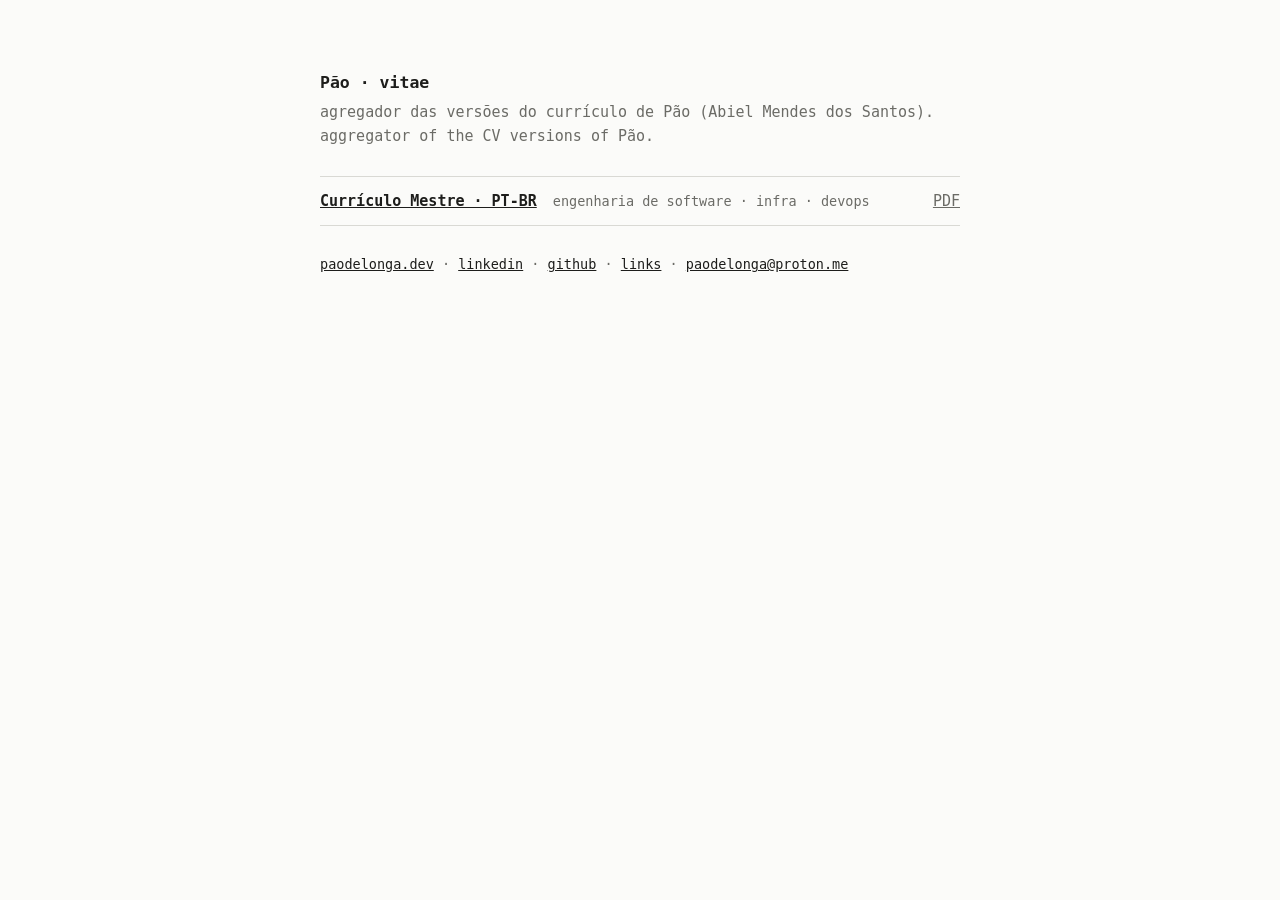
==== index.html @ f2de975d "feat(vitae): redesenha a página e revisa o currículo mestre - página em HTML no estilo do linker, co" ====
<!doctype html>
<html lang="pt-br">

<head>
    <meta charset="UTF-8">
    <meta name="viewport" content="width=device-width, initial-scale=1.0">
    <meta name="description" content="vitae · currículos do Pão (Abiel Mendes dos Santos)">
    <title>Pão · vitae</title>
    <style>
        :root {
            --bg: #fbfbf9;
            --fg: #1d1d1b;
            --muted: #6b6b66;
            --link: #1d1d1b;
            --line: #d9d9d4;
        }

        @media (prefers-color-scheme: dark) {
            :root:not([data-theme="light"]) {
                --bg: #161614;
                --fg: #e8e8e3;
                --muted: #9a9a93;
                --link: #e8e8e3;
                --line: #3a3a36;
            }
        }

        :root[data-theme="dark"] {
            --bg: #161614;
            --fg: #e8e8e3;
            --muted: #9a9a93;
            --link: #e8e8e3;
            --line: #3a3a36;
        }

        body {
            background: var(--bg);
            color: var(--fg);
            font-family: ui-monospace, SFMono-Regular, Menlo, Consolas, monospace;
            font-size: 15px;
            line-height: 1.6;
            margin: 0;
            padding: 16px;
        }

        main {
            max-width: 640px;
            margin: 6vh auto;
        }

        h1 {
            font-size: 1.1em;
            margin: 0 0 4px;
        }

        .sub {
            color: var(--muted);
            margin: 0 0 28px;
        }

        ul {
            list-style: none;
            padding: 0;
            margin: 0 0 28px;
        }

        li {
            border-top: 1px solid var(--line);
            padding: 12px 0;
            display: flex;
            flex-wrap: wrap;
            gap: 4px 16px;
            align-items: baseline;
        }

        li:last-child {
            border-bottom: 1px solid var(--line);
        }

        li a.name {
            color: var(--link);
            font-weight: 600;
        }

        li .meta {
            color: var(--muted);
            font-size: 0.9em;
        }

        li .pdf {
            margin-left: auto;
            color: var(--muted);
        }

        a {
            color: var(--link);
        }

        footer {
            color: var(--muted);
            font-size: 0.9em;
        }

        @media (max-width: 480px) {
            li .pdf {
                margin-left: 0;
            }
        }
    </style>
</head>

<body>
    <main>
        <h1>Pão · vitae</h1>
        <p class="sub">
            agregador das versões do currículo de Pão (Abiel Mendes dos Santos).<br>
            aggregator of the CV versions of Pão.
        </p>

        <ul>
            <li>
                <a class="name" href="./curriculum-abiel_mendes-pt_br-full.html">Currículo Mestre · PT-BR</a>
                <span class="meta">engenharia de software · infra · devops</span>
                <a class="pdf" href="./curriculum-abiel_mendes-pt_br-full.pdf">PDF</a>
            </li>
            <!-- <li>
                <a class="name" href="./curriculum-abiel_mendes-pt_br-minimal.html">Mínimo · PT-BR</a>
                <span class="meta">versão curta</span>
                <a class="pdf" href="./curriculum-abiel_mendes-pt_br-minimal.pdf">PDF</a>
            </li> -->
        </ul>

        <footer>
            <a href="https://paodelonga.dev">paodelonga.dev</a> ·
            <a href="https://linkedin.com/in/paodelonga">linkedin</a> ·
            <a href="https://github.com/paodelonga">github</a> ·
            <a href="https://linker.paodelonga.dev">links</a> ·
            <a href="mailto:paodelonga@proton.me">paodelonga@proton.me</a>
        </footer>
    </main>
</body>

</html>
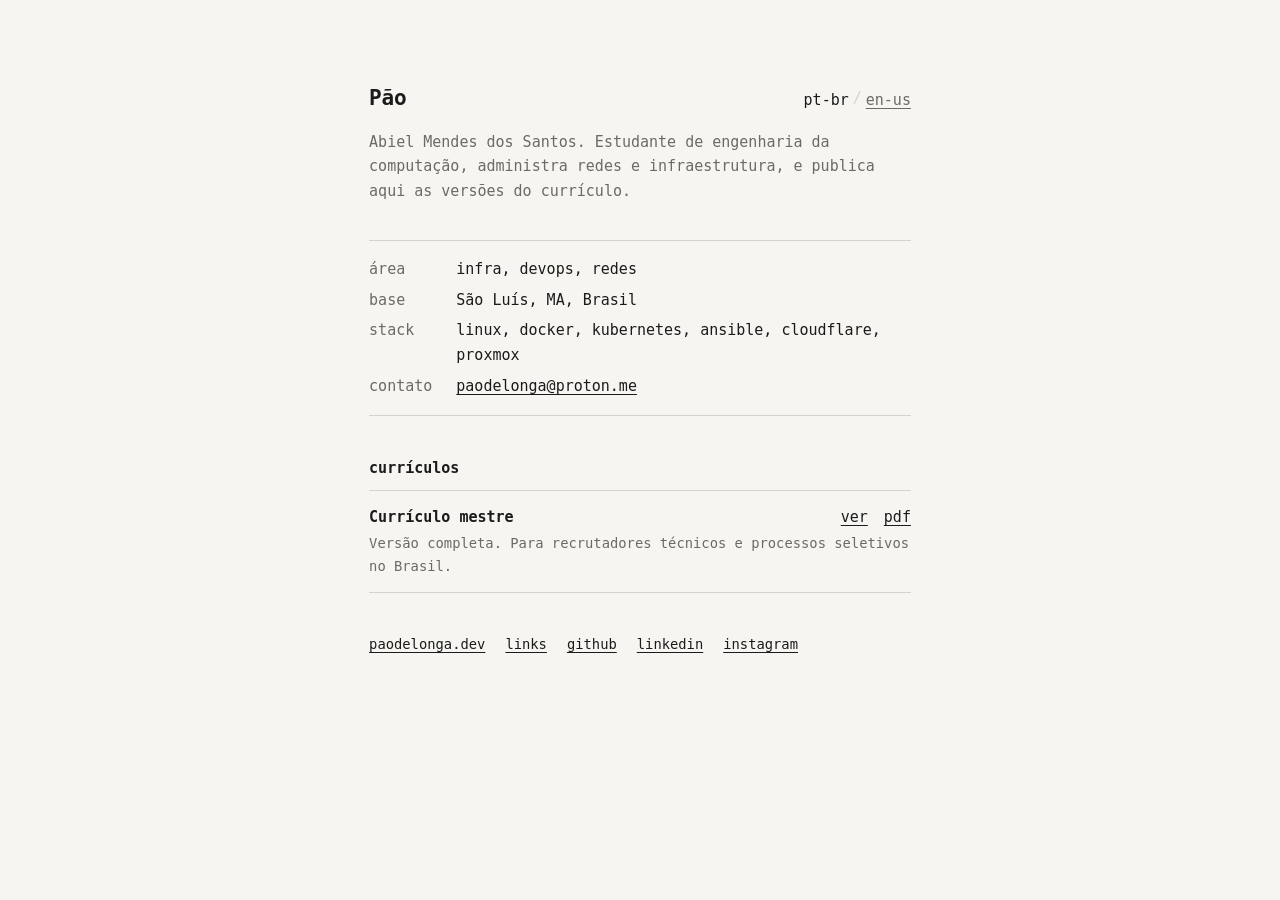
==== commit 269e6e82: "feat(vitae): reformula a página com seletor PT/EN e adiciona o currículo em inglês - página refeita " ====
--- a/index.html
+++ b/index.html
@@ -1,109 +1,231 @@
 <!doctype html>
-<html lang="pt-br">
+<html lang="pt-br" data-lang="pt">
 
 <head>
     <meta charset="UTF-8">
     <meta name="viewport" content="width=device-width, initial-scale=1.0">
-    <meta name="description" content="vitae · currículos do Pão (Abiel Mendes dos Santos)">
-    <title>Pão · vitae</title>
+    <meta name="description" content="vitae, currículos de Pão (Abiel Mendes dos Santos)">
+    <title>Pão, vitae</title>
     <style>
         :root {
-            --bg: #fbfbf9;
-            --fg: #1d1d1b;
-            --muted: #6b6b66;
-            --link: #1d1d1b;
-            --line: #d9d9d4;
+            --bg: #f6f5f1;
+            --ink: #1b1b19;
+            --muted: #6b6a63;
+            --rule: #d5d3ca;
+            --focus: #1b1b19;
         }
 
         @media (prefers-color-scheme: dark) {
             :root:not([data-theme="light"]) {
-                --bg: #161614;
-                --fg: #e8e8e3;
-                --muted: #9a9a93;
-                --link: #e8e8e3;
-                --line: #3a3a36;
+                --bg: #131312;
+                --ink: #e6e4dc;
+                --muted: #98968d;
+                --rule: #34332f;
+                --focus: #e6e4dc;
             }
         }
 
         :root[data-theme="dark"] {
-            --bg: #161614;
-            --fg: #e8e8e3;
-            --muted: #9a9a93;
-            --link: #e8e8e3;
-            --line: #3a3a36;
-        }
-
+            --bg: #131312;
+            --ink: #e6e4dc;
+            --muted: #98968d;
+            --rule: #34332f;
+            --focus: #e6e4dc;
+        }
+
+        * {
+            box-sizing: border-box;
+        }
+
+        html,
         body {
             background: var(--bg);
-            color: var(--fg);
+            color: var(--ink);
+        }
+
+        body {
+            margin: 0;
+            padding: 0 16px;
             font-family: ui-monospace, SFMono-Regular, Menlo, Consolas, monospace;
             font-size: 15px;
-            line-height: 1.6;
+            line-height: 1.65;
+        }
+
+        main {
+            max-width: 60ch;
+            margin: 9vh auto 12vh;
+        }
+
+        a {
+            color: var(--ink);
+            text-decoration-thickness: 1px;
+            text-underline-offset: 3px;
+        }
+
+        a:hover {
+            color: var(--muted);
+        }
+
+        :focus-visible {
+            outline: 2px solid var(--focus);
+            outline-offset: 3px;
+        }
+
+        /* idioma: só o bloco do idioma ativo aparece */
+        [data-l] {
+            display: none;
+        }
+
+        html[data-lang="pt"] [data-l="pt"],
+        html[data-lang="en"] [data-l="en"] {
+            display: revert;
+        }
+
+        header {
+            display: flex;
+            justify-content: space-between;
+            align-items: baseline;
+            gap: 16px;
+            flex-wrap: wrap;
+        }
+
+        h1 {
+            font-size: 1.4em;
+            font-weight: 700;
             margin: 0;
-            padding: 16px;
-        }
-
-        main {
-            max-width: 640px;
-            margin: 6vh auto;
-        }
-
-        h1 {
-            font-size: 1.1em;
-            margin: 0 0 4px;
-        }
-
-        .sub {
-            color: var(--muted);
-            margin: 0 0 28px;
-        }
-
-        ul {
+            letter-spacing: -0.01em;
+        }
+
+        .lang {
+            display: flex;
+            gap: 4px;
+            font: inherit;
+        }
+
+        .lang button {
+            font: inherit;
+            color: var(--muted);
+            background: none;
+            border: 0;
+            padding: 2px 0;
+            cursor: pointer;
+            text-decoration: underline;
+            text-decoration-thickness: 1px;
+            text-underline-offset: 3px;
+        }
+
+        .lang button[aria-pressed="true"] {
+            color: var(--ink);
+            text-decoration: none;
+        }
+
+        .lang span {
+            color: var(--rule);
+        }
+
+        .intro {
+            margin: 14px 0 36px;
+            color: var(--muted);
+        }
+
+        dl.facts {
+            display: grid;
+            grid-template-columns: max-content 1fr;
+            gap: 6px 24px;
+            margin: 0 0 40px;
+            padding: 16px 0;
+            border-top: 1px solid var(--rule);
+            border-bottom: 1px solid var(--rule);
+        }
+
+        dl.facts dt {
+            color: var(--muted);
+        }
+
+        dl.facts dd {
+            margin: 0;
+        }
+
+        h2 {
+            font-size: 1em;
+            font-weight: 700;
+            margin: 0 0 10px;
+        }
+
+        ul.docs {
             list-style: none;
             padding: 0;
-            margin: 0 0 28px;
-        }
-
-        li {
-            border-top: 1px solid var(--line);
-            padding: 12px 0;
+            margin: 0 0 40px;
+        }
+
+        ul.docs li {
+            display: grid;
+            grid-template-columns: 1fr auto;
+            gap: 2px 24px;
+            padding: 14px 0;
+            border-top: 1px solid var(--rule);
+        }
+
+        ul.docs li:last-child {
+            border-bottom: 1px solid var(--rule);
+        }
+
+        ul.docs .name {
+            font-weight: 700;
+        }
+
+        ul.docs .for {
+            grid-column: 1 / -1;
+            color: var(--muted);
+            font-size: 0.92em;
+        }
+
+        ul.docs .actions {
+            display: flex;
+            gap: 16px;
+            align-items: baseline;
+        }
+
+        footer {
+            color: var(--muted);
+            font-size: 0.92em;
+        }
+
+        footer ul {
+            list-style: none;
+            padding: 0;
+            margin: 0;
             display: flex;
             flex-wrap: wrap;
-            gap: 4px 16px;
-            align-items: baseline;
-        }
-
-        li:last-child {
-            border-bottom: 1px solid var(--line);
-        }
-
-        li a.name {
-            color: var(--link);
-            font-weight: 600;
-        }
-
-        li .meta {
-            color: var(--muted);
-            font-size: 0.9em;
-        }
-
-        li .pdf {
-            margin-left: auto;
-            color: var(--muted);
-        }
-
-        a {
-            color: var(--link);
-        }
-
-        footer {
-            color: var(--muted);
-            font-size: 0.9em;
+            gap: 4px 20px;
         }
 
         @media (max-width: 480px) {
-            li .pdf {
-                margin-left: 0;
+            body {
+                font-size: 14px;
+            }
+
+            dl.facts {
+                grid-template-columns: 1fr;
+                gap: 0;
+            }
+
+            dl.facts dt {
+                margin-top: 10px;
+            }
+
+            dl.facts dt:first-child {
+                margin-top: 0;
+            }
+
+            ul.docs li {
+                grid-template-columns: 1fr;
+            }
+        }
+
+        @media (prefers-reduced-motion: reduce) {
+            * {
+                transition: none !important;
             }
         }
     </style>
@@ -111,33 +233,95 @@
 
 <body>
     <main>
-        <h1>Pão · vitae</h1>
-        <p class="sub">
-            agregador das versões do currículo de Pão (Abiel Mendes dos Santos).<br>
-            aggregator of the CV versions of Pão.
+        <header>
+            <h1>Pão</h1>
+            <div class="lang" role="group" aria-label="Idioma / Language">
+                <button type="button" data-set="pt" aria-pressed="true">pt-br</button>
+                <span aria-hidden="true">/</span>
+                <button type="button" data-set="en" aria-pressed="false">en-us</button>
+            </div>
+        </header>
+
+        <p class="intro">
+            <span data-l="pt">Abiel Mendes dos Santos. Estudante de engenharia da computação, administra redes e
+                infraestrutura, e
+                publica aqui as versões do currículo.</span>
+            <span data-l="en">Abiel Mendes dos Santos. Computer engineering student who runs networks and
+                infrastructure. The CV versions are published here.</span>
         </p>
 
-        <ul>
+        <dl class="facts">
+            <dt data-l="pt">área</dt>
+            <dt data-l="en">focus</dt>
+            <dd>infra, devops, redes</dd>
+
+            <dt data-l="pt">base</dt>
+            <dt data-l="en">based</dt>
+            <dd data-l="pt">São Luís, MA, Brasil</dd>
+            <dd data-l="en">São Luís, MA, Brazil</dd>
+
+            <dt data-l="pt">stack</dt>
+            <dt data-l="en">stack</dt>
+            <dd>linux, docker, kubernetes, ansible, cloudflare, proxmox</dd>
+
+            <dt data-l="pt">contato</dt>
+            <dt data-l="en">contact</dt>
+            <dd><a href="mailto:paodelonga@proton.me">paodelonga@proton.me</a></dd>
+        </dl>
+
+        <h2 data-l="pt">currículos</h2>
+        <h2 data-l="en">cvs</h2>
+
+        <ul class="docs">
             <li>
-                <a class="name" href="./curriculum-abiel_mendes-pt_br-full.html">Currículo Mestre · PT-BR</a>
-                <span class="meta">engenharia de software · infra · devops</span>
-                <a class="pdf" href="./curriculum-abiel_mendes-pt_br-full.pdf">PDF</a>
+                <span class="name" data-l="pt">Currículo mestre</span>
+                <span class="name" data-l="en">Master CV</span>
+                <span class="actions">
+                    <a href="./curriculum-abiel_mendes-pt_br-full.html" data-l="pt">ver</a>
+                    <a href="./curriculum-abiel_mendes-en_us-full.html" data-l="en">view</a>
+                    <a href="./curriculum-abiel_mendes-pt_br-full.pdf" data-l="pt">pdf</a>
+                    <a href="./curriculum-abiel_mendes-en_us-full.pdf" data-l="en">pdf</a>
+                </span>
+                <span class="for" data-l="pt">Versão completa. Para recrutadores técnicos e processos seletivos no Brasil.</span>
+                <span class="for" data-l="en">Full version. For technical recruiters and hiring processes in Brazil.</span>
             </li>
             <!-- <li>
-                <a class="name" href="./curriculum-abiel_mendes-pt_br-minimal.html">Mínimo · PT-BR</a>
-                <span class="meta">versão curta</span>
-                <a class="pdf" href="./curriculum-abiel_mendes-pt_br-minimal.pdf">PDF</a>
+                <span class="name" data-l="pt">Versão curta</span>
+                <span class="name" data-l="en">Short version</span>
+                <span class="actions">…</span>
             </li> -->
         </ul>
 
         <footer>
-            <a href="https://paodelonga.dev">paodelonga.dev</a> ·
-            <a href="https://linkedin.com/in/paodelonga">linkedin</a> ·
-            <a href="https://github.com/paodelonga">github</a> ·
-            <a href="https://linker.paodelonga.dev">links</a> ·
-            <a href="mailto:paodelonga@proton.me">paodelonga@proton.me</a>
+            <ul>
+                <li><a href="https://paodelonga.dev">paodelonga.dev</a></li>
+                <li><a href="https://linker.paodelonga.dev">links</a></li>
+                <li><a href="https://github.com/paodelonga">github</a></li>
+                <li><a href="https://linkedin.com/in/paodelonga">linkedin</a></li>
+                <li><a href="https://instagram.com/paodelonga">instagram</a></li>
+            </ul>
         </footer>
     </main>
+
+    <script>
+        // troca de idioma sem recarregar; o padrão é pt-br
+        (function () {
+            var root = document.documentElement;
+            var buttons = document.querySelectorAll('[data-set]');
+
+            function setLang(lang) {
+                root.setAttribute('data-lang', lang);
+                root.setAttribute('lang', lang === 'pt' ? 'pt-br' : 'en-us');
+                buttons.forEach(function (b) {
+                    b.setAttribute('aria-pressed', String(b.dataset.set === lang));
+                });
+            }
+
+            buttons.forEach(function (b) {
+                b.addEventListener('click', function () { setLang(b.dataset.set); });
+            });
+        })();
+    </script>
 </body>
 
 </html>
